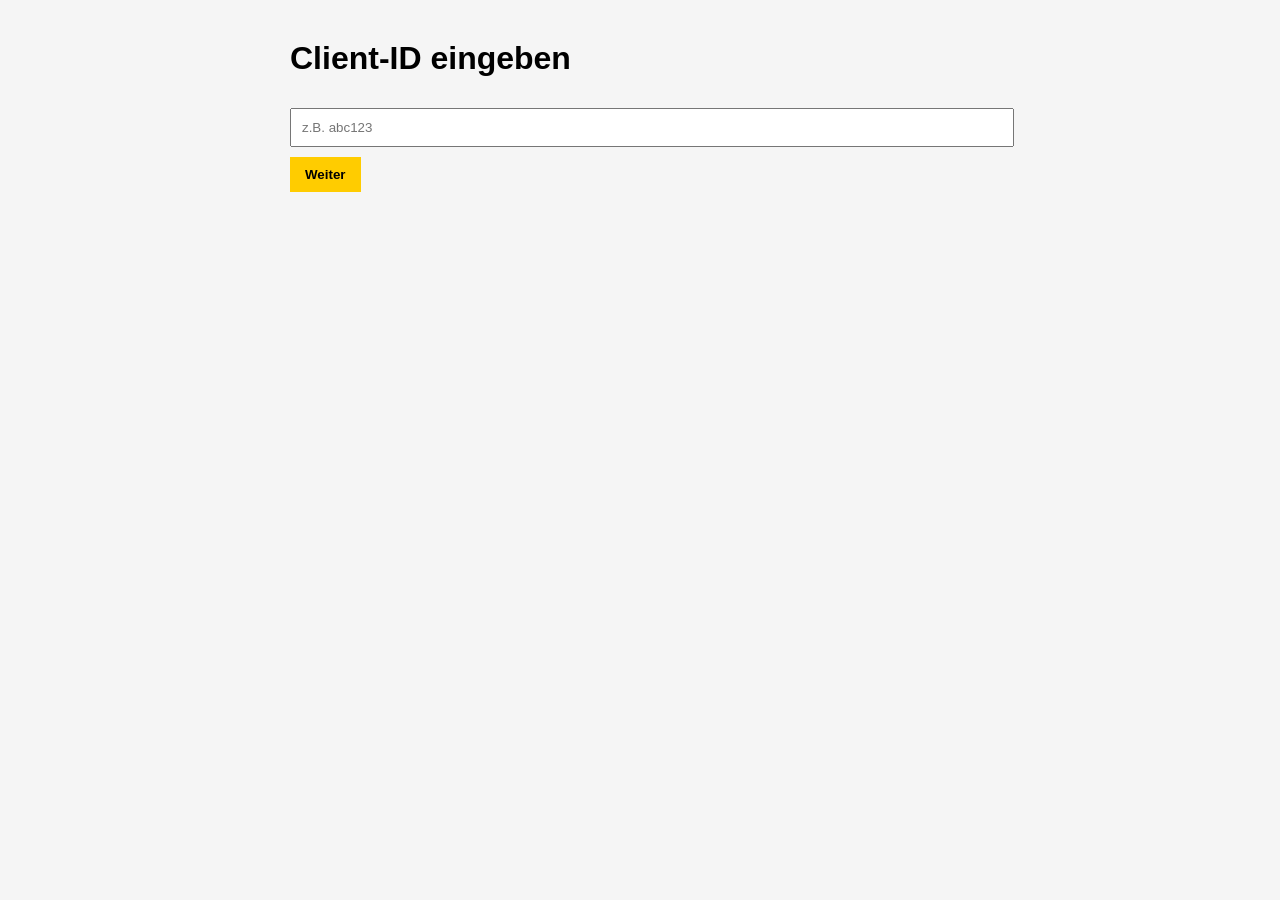
==== templates/index.html @ 9e9168ff "-" ====
<!DOCTYPE html>
<html lang="de">
<head>
    <meta charset="UTF-8">
    <title>Client-ID Eingabe</title>
    <link rel="stylesheet" href="/static/style.css">
</head>
<body>

<div class="container">
    <h1>Client-ID eingeben</h1>
    <form method="POST">
        <input type="text" name="client_id" placeholder="z.B. abc123" required>
        <button type="submit">Weiter</button>
    </form>
</div>

</body>
</html>
---- static/style.css ----
body {
    background: #f5f5f5;
    font-family: Arial, sans-serif;
    transition: background 0.3s, color 0.3s;
}

body.dark {
    background: #222;
    color: #ddd;
}

.container {
    width: 90%;
    max-width: 700px;
    margin: 40px auto;
}

.card {
    background: white;
    padding: 20px;
    border-radius: 10px;
    box-shadow: 0 3px 6px rgba(0,0,0,0.1);
}

body.dark .card {
    background: #333;
}

textarea, input[type=text] {
    width: 100%;
    padding: 10px;
    margin-top: 10px;
}

button {
    margin-top: 10px;
    padding: 10px 15px;
    background: #ffcc00;
    border: none;
    cursor: pointer;
    font-weight: bold;
}

.theme-toggle {
    position: fixed;
    top: 15px;
    right: 15px;
    background: #ffcc00;
    border: none;
    padding: 10px;
    cursor: pointer;
    border-radius: 50%;
}

/* Progress Bar */

.progress-container {
    display: flex;
    justify-content: space-between;
    margin-bottom: 30px;
}

.progress-step {
    text-align: center;
    width: 20%;
}

.circle {
    width: 35px;
    height: 35px;
    border-radius: 50%;
    border: 3px solid #bbb;
    display: flex;
    align-items: center;
    justify-content: center;
    margin: 0 auto;
    font-weight: bold;
}

.progress-step.active .circle {
    border-color: #ffcc00;
    color: black;
}

.label {
    margin-top: 5px;
    font-size: 12px;
}

/* Toast Message */
.toast {
    position: fixed;
    bottom: 25px;
    right: 25px;
    background: #4CAF50;
    color: white;
    padding: 14px 20px;
    border-radius: 8px;
    opacity: 0;
    transform: translateY(30px);
    transition: opacity 0.4s ease, transform 0.4s ease;
    z-index: 9999;
    font-weight: bold;
    box-shadow: 0 4px 10px rgba(0,0,0,0.2);
}

.toast.show {
    opacity: 1;
    transform: translateY(0);
}

/* Dark mode Toast */
body.dark .toast {
    background: #2ecc71;
    color: #222;
}
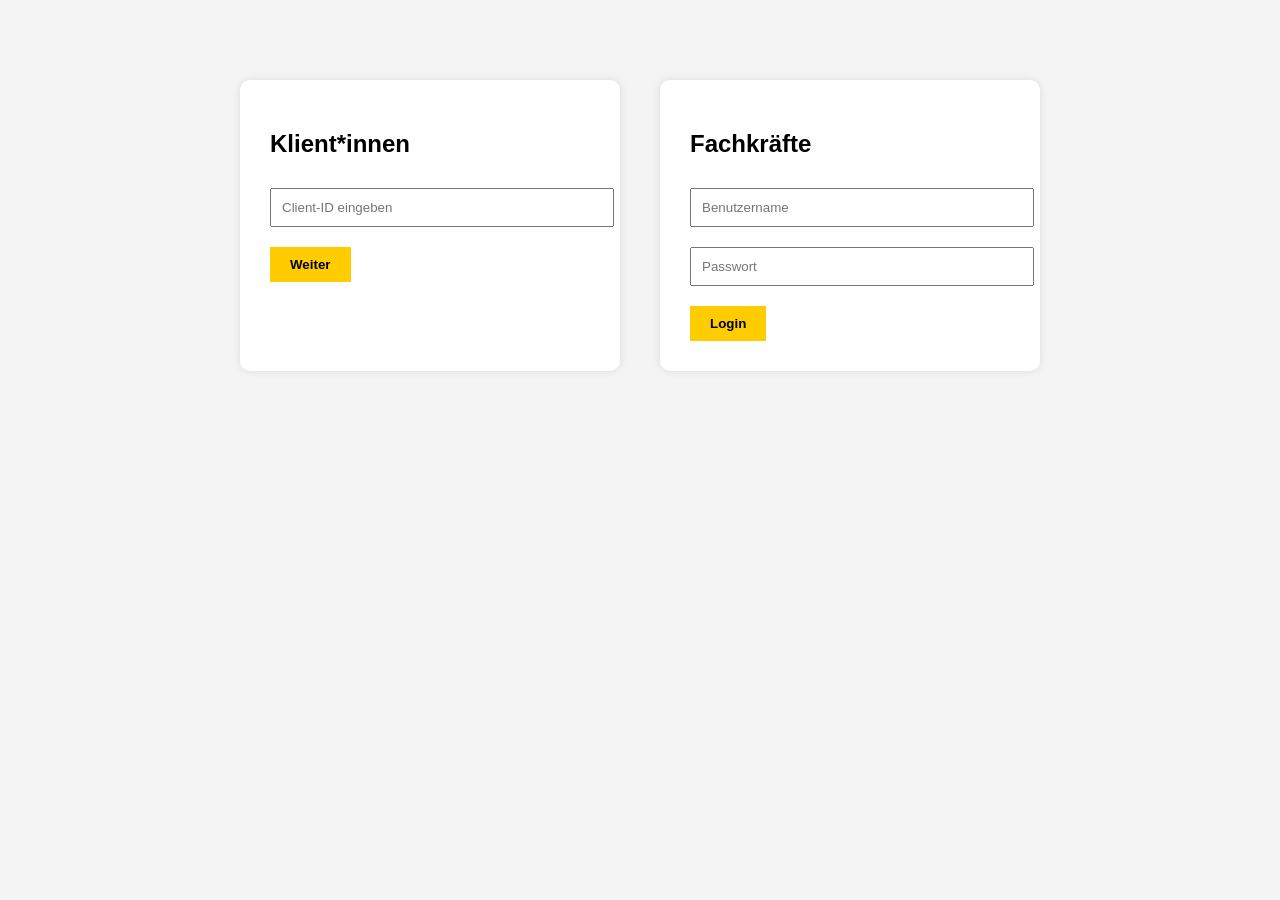
==== commit 60f454e4: "-Upgrade auf Mehrbenutzerfähigkeit" ====
--- a/templates/index.html
+++ b/templates/index.html
@@ -1,19 +1,35 @@
 <!DOCTYPE html>
 <html lang="de">
 <head>
-    <meta charset="UTF-8">
-    <title>Client-ID Eingabe</title>
-    <link rel="stylesheet" href="/static/style.css">
+<meta charset="UTF-8">
+<title>Startseite</title>
+<link rel="stylesheet" href="/static/style.css">
 </head>
 <body>
 
-<div class="container">
-    <h1>Client-ID eingeben</h1>
-    <form method="POST">
-        <input type="text" name="client_id" placeholder="z.B. abc123" required>
-        <button type="submit">Weiter</button>
-    </form>
+<div class="split-container">
+
+<div class="box">
+<h2>Klient*innen</h2>
+
+<form method="POST">
+<input type="text" name="client_id" placeholder="Client-ID eingeben" required>
+<button type="submit">Weiter</button>
+</form>
+</div>
+
+
+<div class="box">
+<h2>Fachkräfte</h2>
+
+<form method="POST">
+<input type="text" name="username" placeholder="Benutzername" required>
+<input type="password" name="password" placeholder="Passwort" required>
+<button type="submit">Login</button>
+</form>
+</div>
+
 </div>
 
 </body>
-</html>
+</html>
--- a/static/style.css
+++ b/static/style.css
@@ -1,116 +1,90 @@
-body {
-    background: #f5f5f5;
-    font-family: Arial, sans-serif;
-    transition: background 0.3s, color 0.3s;
+body{
+font-family:Arial;
+background:#f4f4f4;
+margin:0;
+padding:0;
 }
 
-body.dark {
-    background: #222;
-    color: #ddd;
+.container{
+width:80%;
+max-width:800px;
+margin:auto;
+margin-top:40px;
+background:white;
+padding:30px;
+border-radius:10px;
+box-shadow:0 0 10px rgba(0,0,0,0.1);
 }
 
-.container {
-    width: 90%;
-    max-width: 700px;
-    margin: 40px auto;
+.split-container{
+display:flex;
+justify-content:center;
+gap:40px;
+margin-top:80px;
 }
 
-.card {
-    background: white;
-    padding: 20px;
-    border-radius: 10px;
-    box-shadow: 0 3px 6px rgba(0,0,0,0.1);
+.box{
+background:white;
+padding:30px;
+border-radius:10px;
+width:320px;
+box-shadow:0 0 10px rgba(0,0,0,0.1);
 }
 
-body.dark .card {
-    background: #333;
+input, textarea{
+width:100%;
+padding:10px;
+margin-top:10px;
+margin-bottom:10px;
 }
 
-textarea, input[type=text] {
-    width: 100%;
-    padding: 10px;
-    margin-top: 10px;
+button{
+padding:10px 20px;
+background:#ffcc00;
+border:none;
+cursor:pointer;
+font-weight:bold;
+margin-top:10px;
 }
 
-button {
-    margin-top: 10px;
-    padding: 10px 15px;
-    background: #ffcc00;
-    border: none;
-    cursor: pointer;
-    font-weight: bold;
+table{
+width:100%;
+border-collapse:collapse;
 }
 
-.theme-toggle {
-    position: fixed;
-    top: 15px;
-    right: 15px;
-    background: #ffcc00;
-    border: none;
-    padding: 10px;
-    cursor: pointer;
-    border-radius: 50%;
+th, td{
+padding:10px;
+border:1px solid #ddd;
 }
 
-/* Progress Bar */
-
-.progress-container {
-    display: flex;
-    justify-content: space-between;
-    margin-bottom: 30px;
+.progress-bar{
+display:flex;
+align-items:center;
+margin:30px 0;
 }
 
-.progress-step {
-    text-align: center;
-    width: 20%;
+.step{
+width:35px;
+height:35px;
+border-radius:50%;
+background:#ccc;
+display:flex;
+justify-content:center;
+align-items:center;
 }
 
-.circle {
-    width: 35px;
-    height: 35px;
-    border-radius: 50%;
-    border: 3px solid #bbb;
-    display: flex;
-    align-items: center;
-    justify-content: center;
-    margin: 0 auto;
-    font-weight: bold;
+.step.active{
+background:#ffcc00;
 }
 
-.progress-step.active .circle {
-    border-color: #ffcc00;
-    color: black;
+.line{
+flex:1;
+height:4px;
+background:#ccc;
 }
 
-.label {
-    margin-top: 5px;
-    font-size: 12px;
-}
-
-/* Toast Message */
-.toast {
-    position: fixed;
-    bottom: 25px;
-    right: 25px;
-    background: #4CAF50;
-    color: white;
-    padding: 14px 20px;
-    border-radius: 8px;
-    opacity: 0;
-    transform: translateY(30px);
-    transition: opacity 0.4s ease, transform 0.4s ease;
-    z-index: 9999;
-    font-weight: bold;
-    box-shadow: 0 4px 10px rgba(0,0,0,0.2);
-}
-
-.toast.show {
-    opacity: 1;
-    transform: translateY(0);
-}
-
-/* Dark mode Toast */
-body.dark .toast {
-    background: #2ecc71;
-    color: #222;
-}
+.theme-btn{
+position:fixed;
+top:20px;
+right:20px;
+}
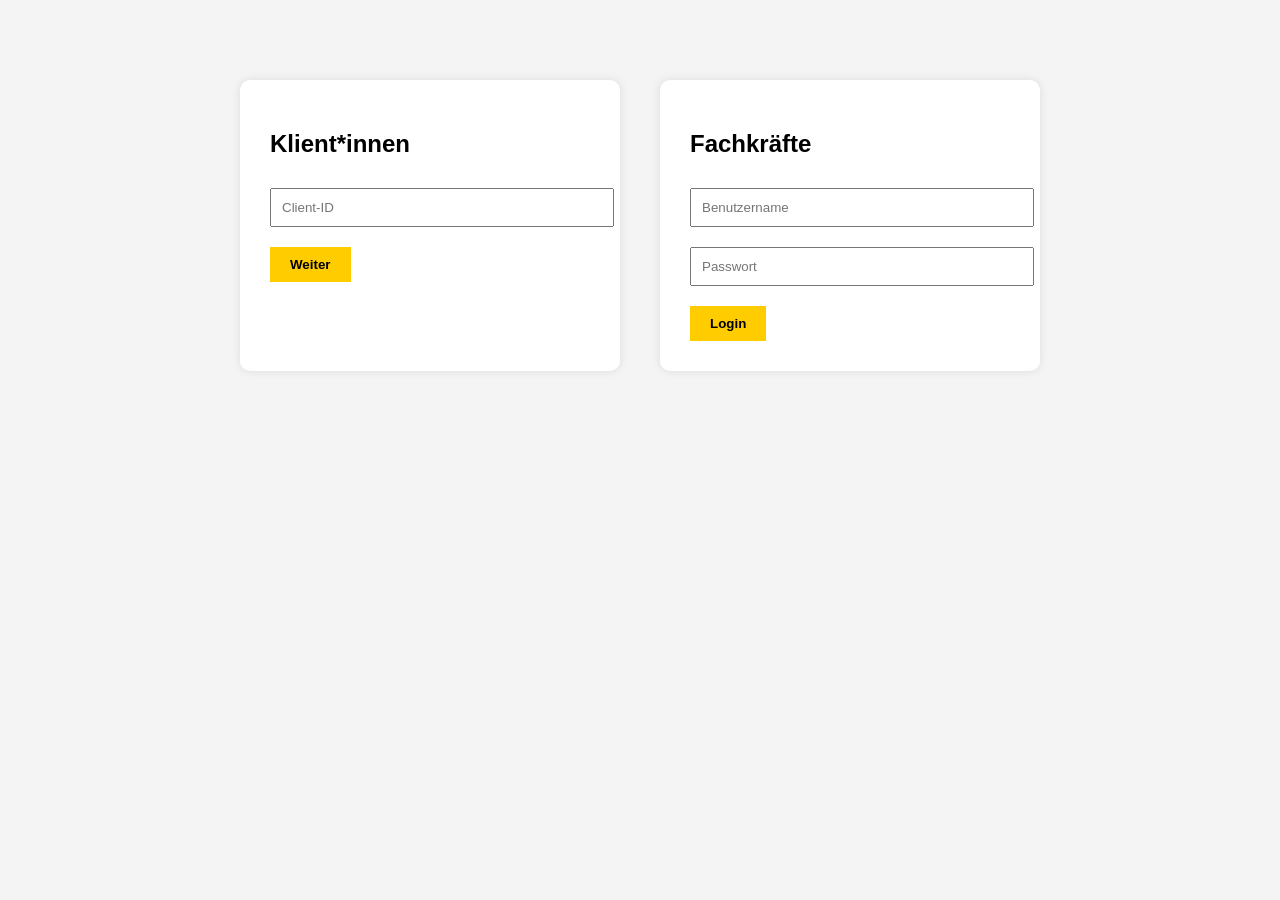
==== commit 2e5be6e9: "-ganz viel neue Sachen" ====
--- a/templates/index.html
+++ b/templates/index.html
@@ -13,7 +13,7 @@
 <h2>Klient*innen</h2>
 
 <form method="POST">
-<input type="text" name="client_id" placeholder="Client-ID eingeben" required>
+<input type="text" name="client_id" placeholder="Client-ID" required>
 <button type="submit">Weiter</button>
 </form>
 </div>
--- a/static/style.css
+++ b/static/style.css
@@ -57,34 +57,52 @@
 border:1px solid #ddd;
 }
 
-.progress-bar{
-display:flex;
-align-items:center;
-margin:30px 0;
-}
-
-.step{
-width:35px;
-height:35px;
-border-radius:50%;
-background:#ccc;
-display:flex;
-justify-content:center;
-align-items:center;
-}
-
-.step.active{
-background:#ffcc00;
-}
-
-.line{
-flex:1;
-height:4px;
-background:#ccc;
-}
-
 .theme-btn{
 position:fixed;
 top:20px;
 right:20px;
+}
+
+.menu-container {
+    position: relative;
+    display: inline-block;
+}
+
+.menu-btn {
+    background: transparent;
+    border: none;
+    font-size: 20px;
+    cursor: pointer;
+}
+
+.menu-dropdown {
+    display: none;
+    position: absolute;
+    right: 0;
+    background: white;
+    border: 1px solid #ccc;
+    border-radius: 6px;
+    min-width: 140px;
+    box-shadow: 0 4px 8px rgba(0,0,0,0.1);
+    z-index: 100;
+}
+
+.menu-dropdown a,
+.menu-dropdown button {
+    display: block;
+    width: 100%;
+    padding: 10px;
+    text-align: left;
+    border: none;
+    background: none;
+    cursor: pointer;
+}
+
+.menu-dropdown a:hover,
+.menu-dropdown button:hover {
+    background: #f4f4f4;
+}
+
+.delete-btn {
+    color: red;
 }
